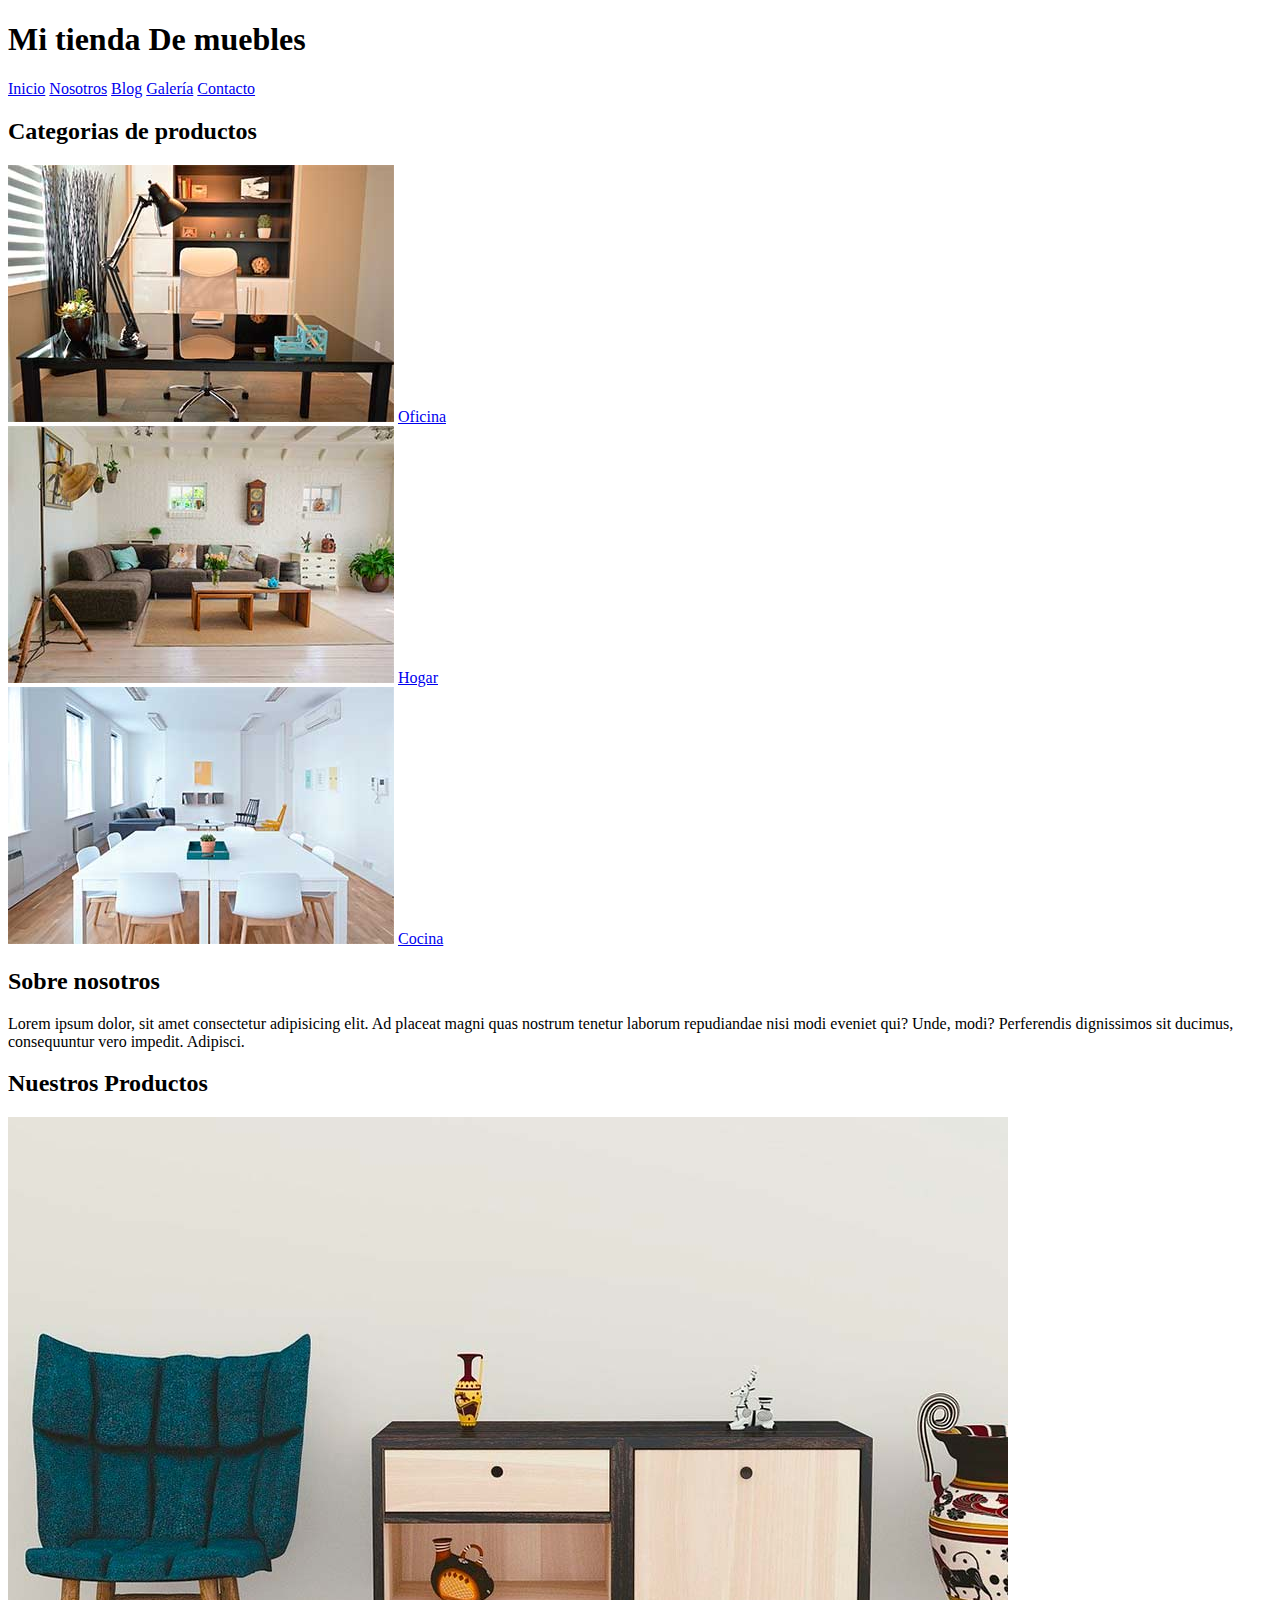
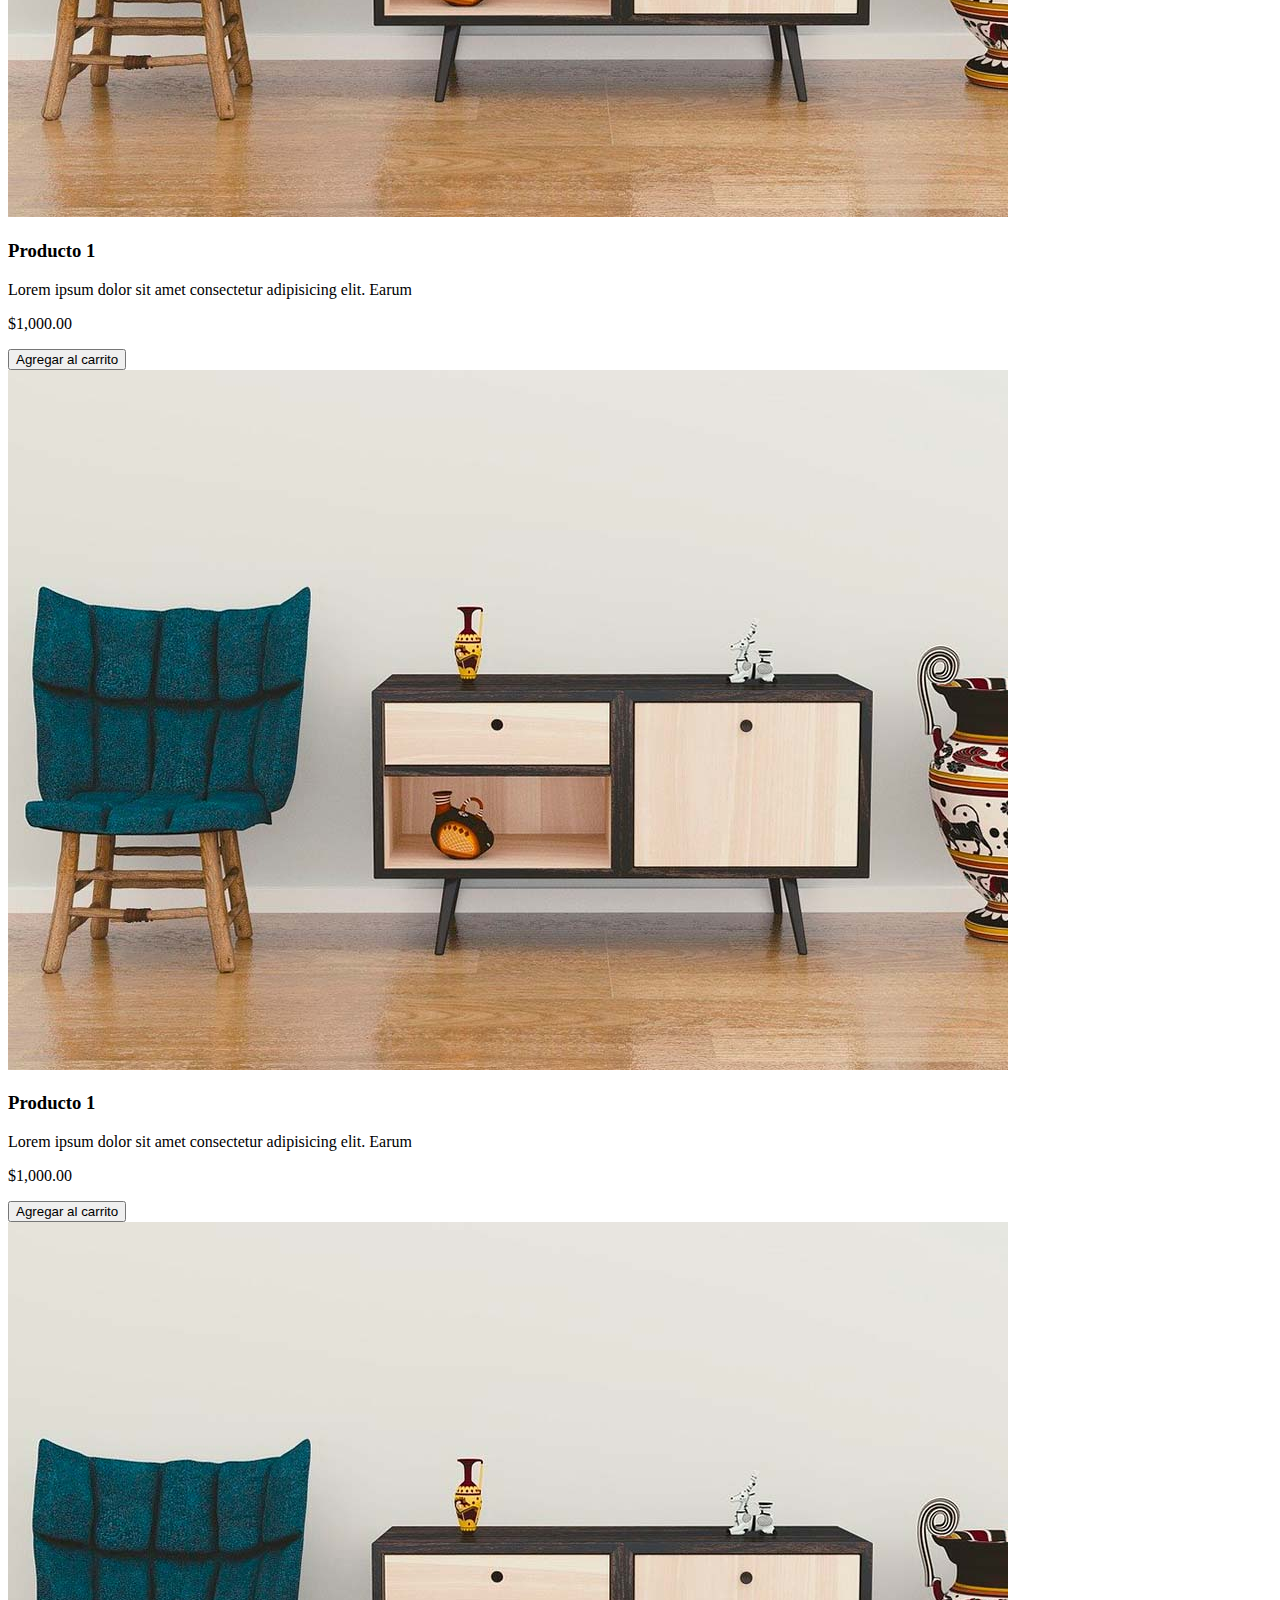
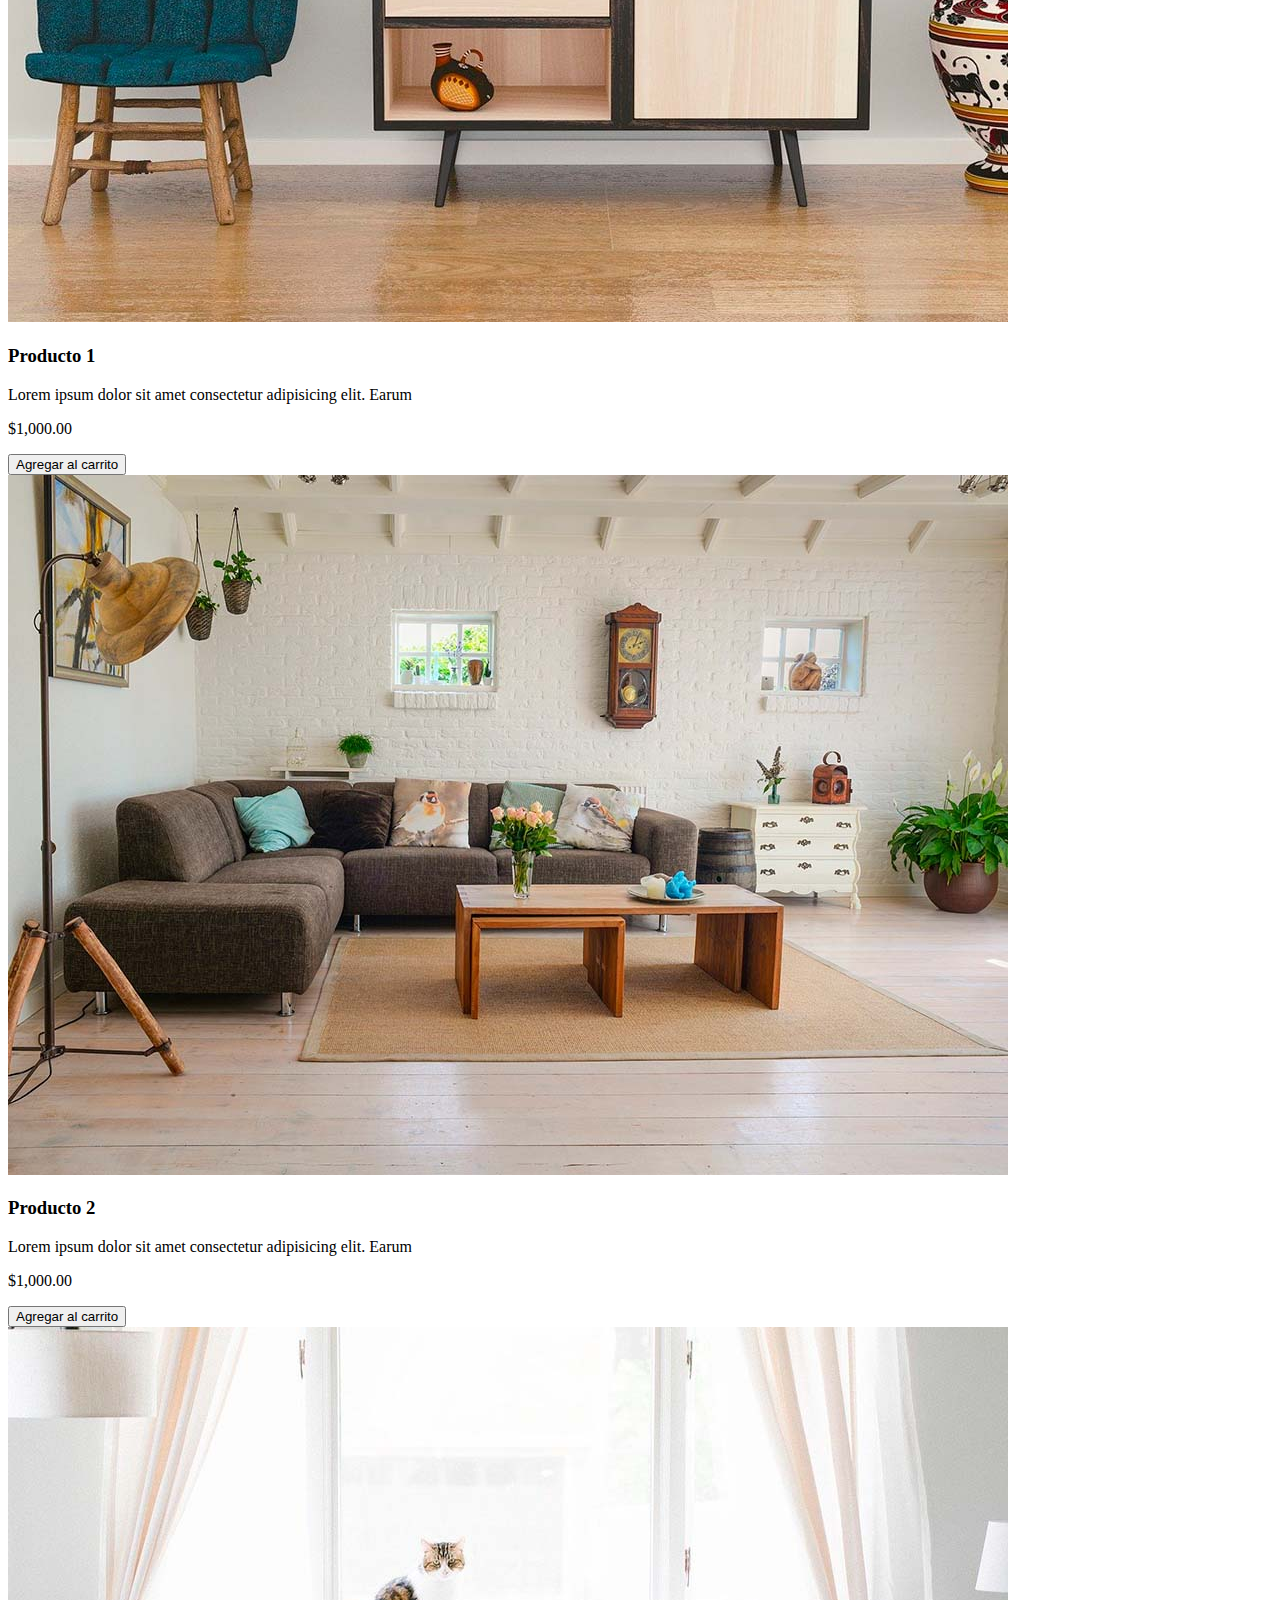
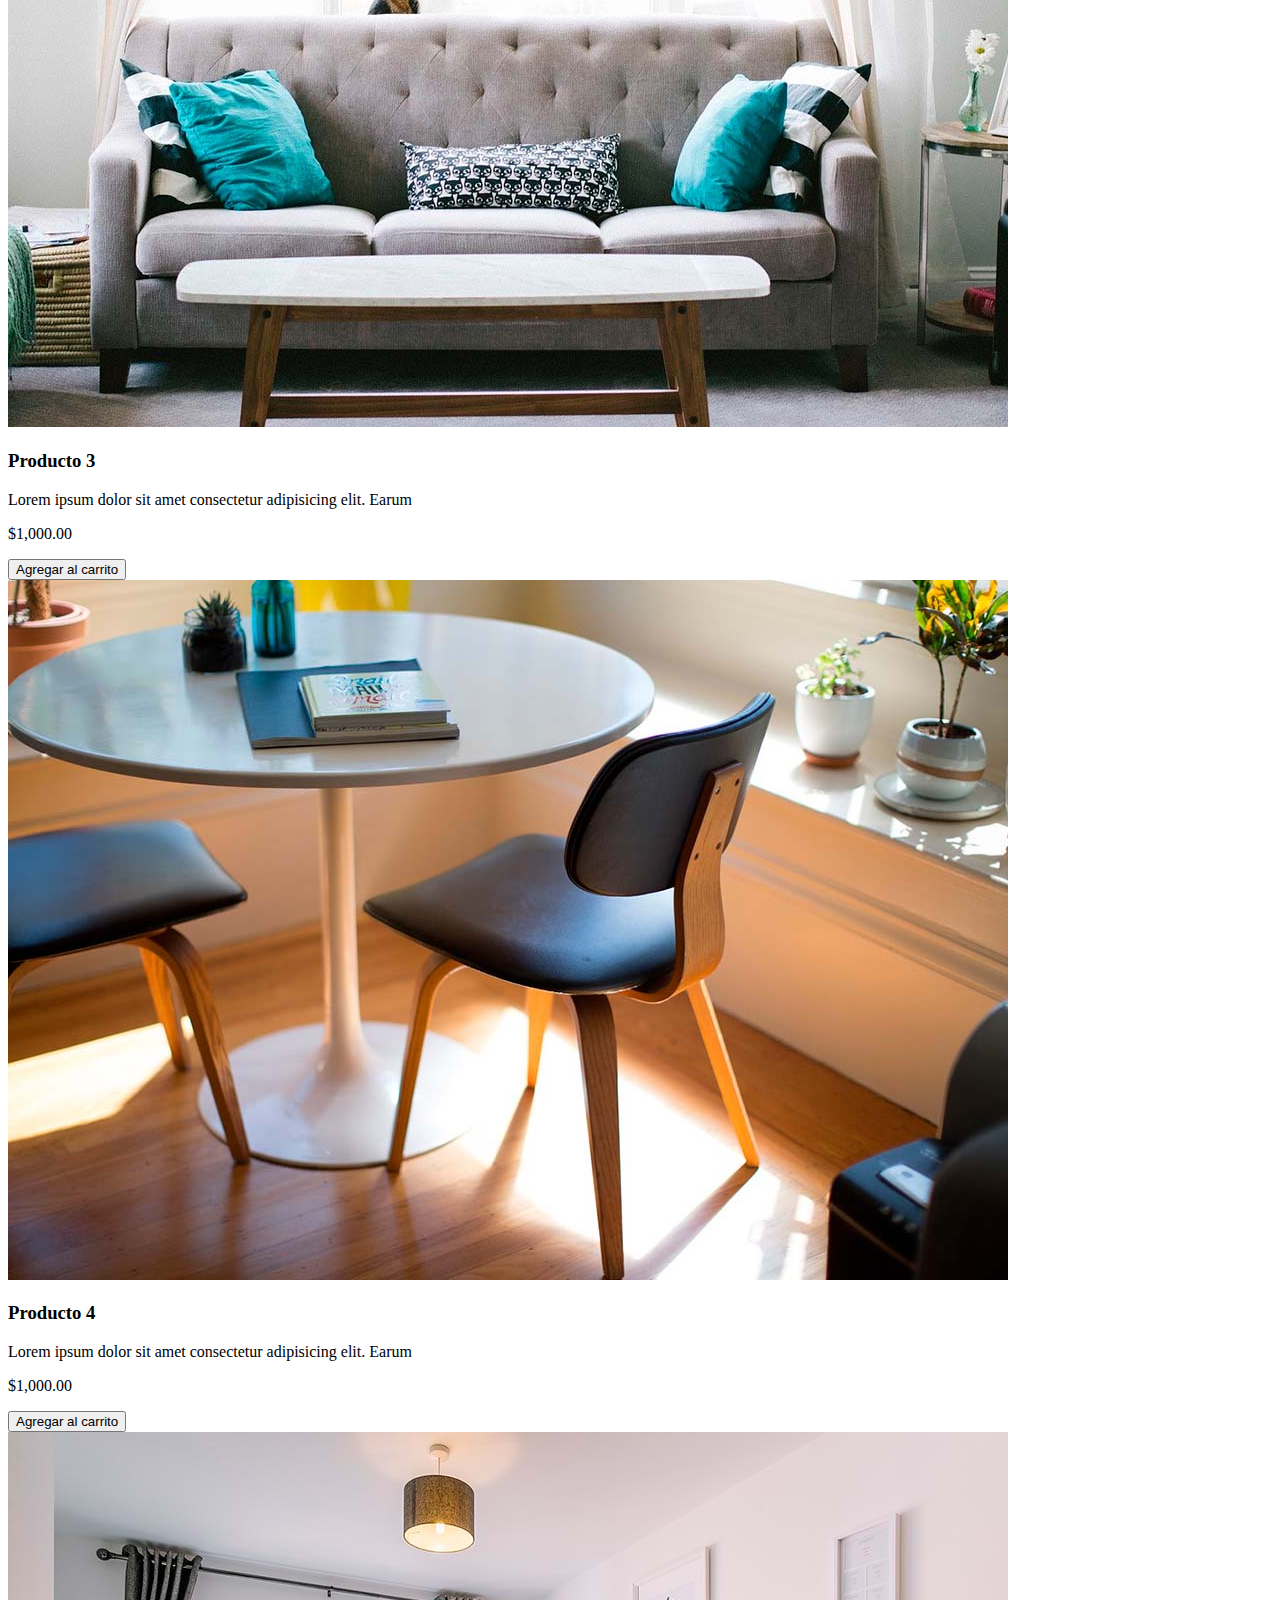
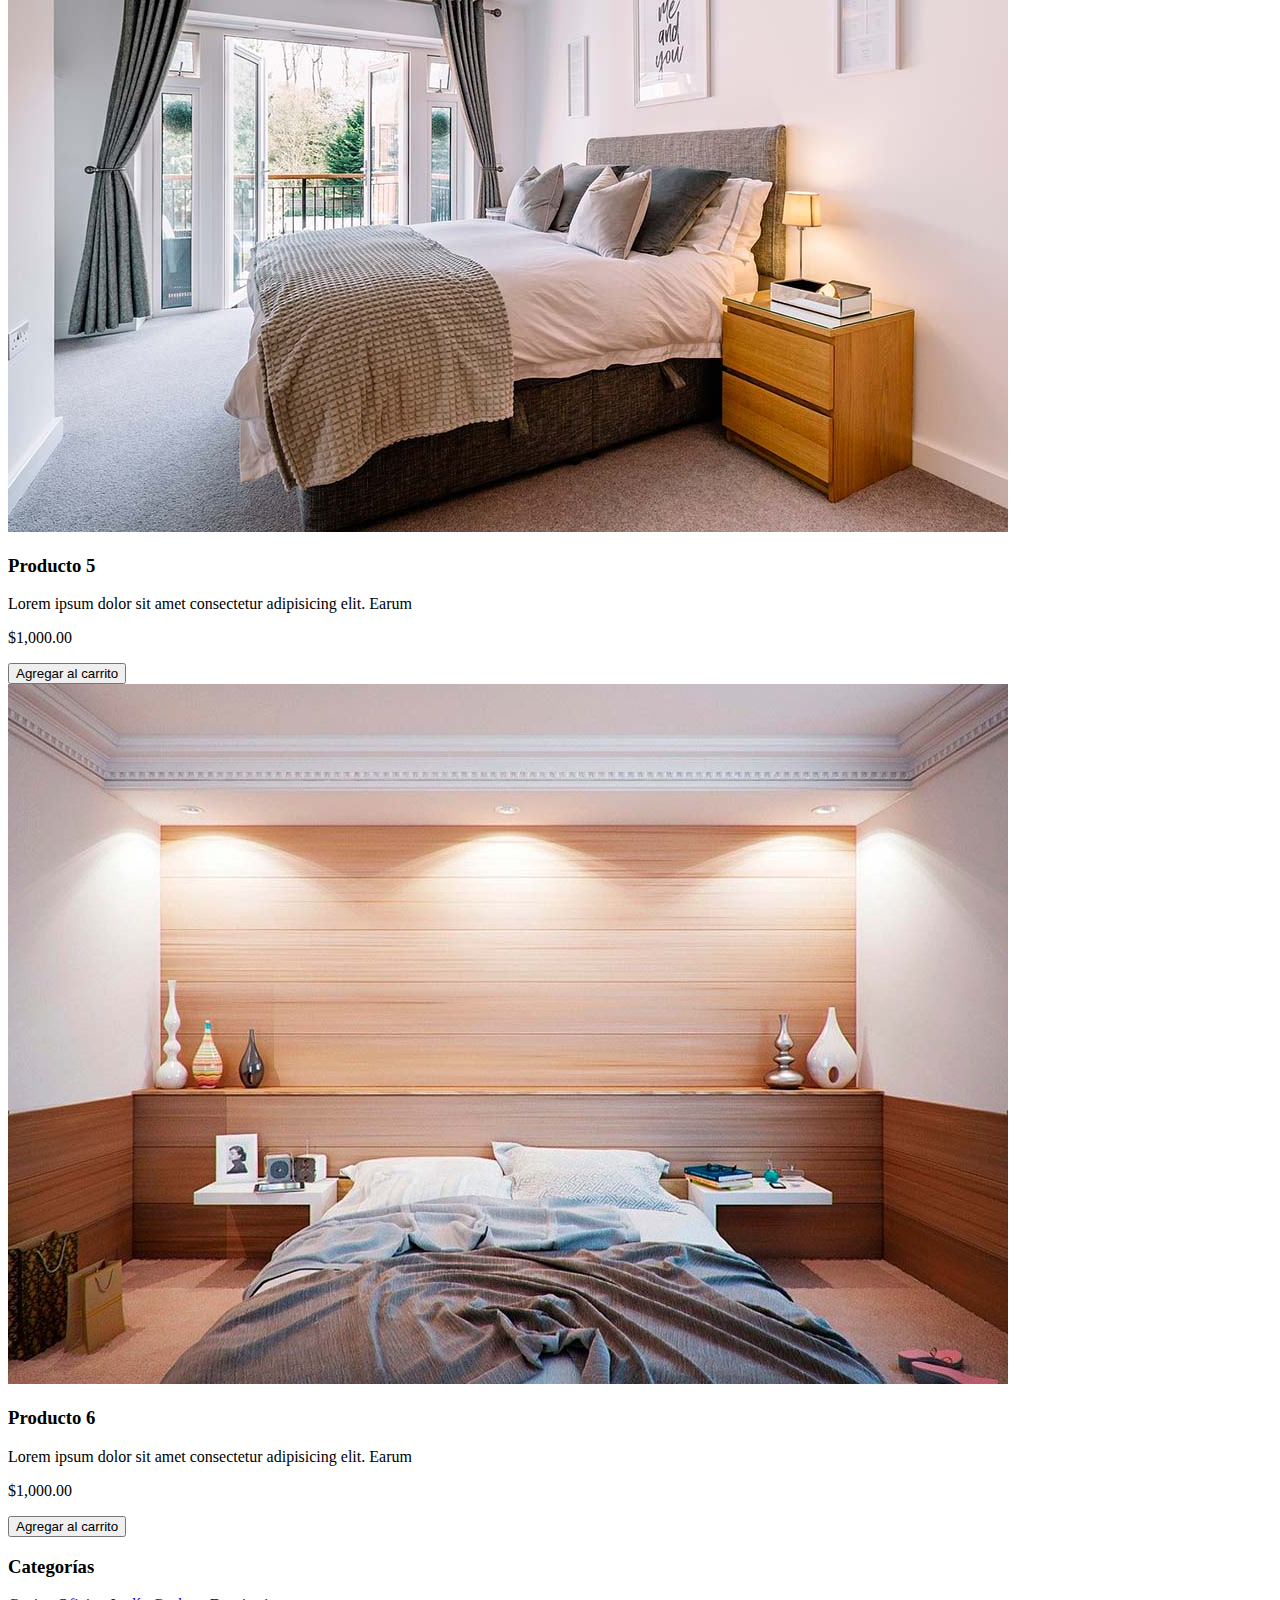
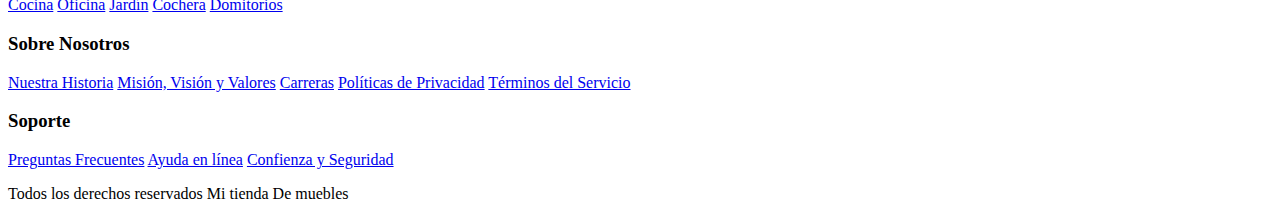
==== index.html @ 8c5c2dce "estructura html y assets de imagenes" ====
<!DOCTYPE html>
<html lang="es">
  <head>
    <meta charset="UTF-8" />
    <meta http-equiv="X-UA-Compatible" content="IE=edge" />
    <meta name="viewport" content="width=device-width, initial-scale=1.0" />
    <title>Document</title>
  </head>
  <body>
    <header>
      <h1>Mi tienda De muebles</h1>
    </header>
    <nav>
      <a href="index.html">Inicio</a>
      <a href="nosotros.html">Nosotros</a>
      <a href="blog.html">Blog</a>
      <a href="galeria.html">Galería</a>
      <a href="contacto.html">Contacto</a>
    </nav>
    <section>
      <h2>Categorias de productos</h2>
      <div>
        <img src="./assets/img/categoria1.jpg" alt="Imagen categoria uno" />
        <a href="#">Oficina</a>
      </div>
      <div>
        <img src="./assets/img/categoria2.jpg" alt="Imagen categoria dos" />
        <a href="#">Hogar</a>
      </div>
      <div>
        <img src="./assets/img/categoria3.jpg" alt="Imagen categoria tres" />
        <a href="#">Cocina</a>
      </div>
    </section>
    <section>
      <div>
        <h2>Sobre nosotros</h2>
        <p>
          Lorem ipsum dolor, sit amet consectetur adipisicing elit. Ad placeat
          magni quas nostrum tenetur laborum repudiandae nisi modi eveniet qui?
          Unde, modi? Perferendis dignissimos sit ducimus, consequuntur vero
          impedit. Adipisci.
        </p>
      </div>
    </section>
    <main>
      <h2>Nuestros Productos</h2>
      <div>
        <div>
          <img src="./assets/img/producto1.jpg" alt="Imagen producto 1" />
          <div>
            <h3>Producto 1</h3>
            <p>
              Lorem ipsum dolor sit amet consectetur adipisicing elit. Earum
            </p>
            <p>$1,000.00</p>
            <button type="button">Agregar al carrito</button>
          </div>
          <!-- info del producto -->
        </div>
        <!-- item de producto -->
        <div>
          <img src="./assets/img/producto1.jpg" alt="Imagen producto 1" />
          <div>
            <h3>Producto 1</h3>
            <p>
              Lorem ipsum dolor sit amet consectetur adipisicing elit. Earum
            </p>
            <p>$1,000.00</p>
            <button type="button">Agregar al carrito</button>
          </div>
          <!-- info del producto -->
        </div>
        <!-- item de producto -->
        <div>
          <img src="./assets/img/producto1.jpg" alt="Imagen producto 1" />
          <div>
            <h3>Producto 1</h3>
            <p>
              Lorem ipsum dolor sit amet consectetur adipisicing elit. Earum
            </p>
            <p>$1,000.00</p>
            <button type="button">Agregar al carrito</button>
          </div>
          <!-- info del producto -->
        </div>
        <!-- item de producto -->
        <div>
          <img src="./assets/img/producto2.jpg" alt="Imagen producto 2" />
          <div>
            <h3>Producto 2</h3>
            <p>
              Lorem ipsum dolor sit amet consectetur adipisicing elit. Earum
            </p>
            <p>$1,000.00</p>
            <button type="button">Agregar al carrito</button>
          </div>
          <!-- info del producto -->
        </div>
        <!-- item de producto -->
        <div>
          <img src="./assets/img/producto3.jpg" alt="Imagen producto 3" />
          <div>
            <h3>Producto 3</h3>
            <p>
              Lorem ipsum dolor sit amet consectetur adipisicing elit. Earum
            </p>
            <p>$1,000.00</p>
            <button type="button">Agregar al carrito</button>
          </div>
          <!-- info del producto -->
        </div>
        <!-- item de producto -->
        <div>
          <img src="./assets/img/producto4.jpg" alt="Imagen producto 4" />
          <div>
            <h3>Producto 4</h3>
            <p>
              Lorem ipsum dolor sit amet consectetur adipisicing elit. Earum
            </p>
            <p>$1,000.00</p>
            <button type="button">Agregar al carrito</button>
          </div>
          <!-- info del producto -->
        </div>
        <!-- item de producto -->
        <div>
          <img src="./assets/img/producto5.jpg" alt="Imagen producto 5" />
          <div>
            <h3>Producto 5</h3>
            <p>
              Lorem ipsum dolor sit amet consectetur adipisicing elit. Earum
            </p>
            <p>$1,000.00</p>
            <button type="button">Agregar al carrito</button>
          </div>
          <!-- info del producto -->
        </div>
        <!-- item de producto -->
        <div>
          <img src="./assets/img/producto6.jpg" alt="Imagen producto 6" />
          <div>
            <h3>Producto 6</h3>
            <p>
              Lorem ipsum dolor sit amet consectetur adipisicing elit. Earum
            </p>
            <p>$1,000.00</p>
            <button type="button">Agregar al carrito</button>
          </div>
          <!-- info del producto -->
        </div>
        <!-- item de producto -->
      </div>
      <!-- fin del listado de productos -->
    </main>
    <footer>
      <div>
        <h3>Categorías</h3>
        <nav>
          <a href="#">Cocina</a>
          <a href="#">Oficina</a>
          <a href="#">Jardín</a>
          <a href="#">Cochera</a>
          <a href="#">Domitorios</a>
        </nav>
      </div>
      <div>
        <h3>Sobre Nosotros</h3>
        <nav>
          <a href="#">Nuestra Historia</a>
          <a href="#">Misión, Visión y Valores</a>
          <a href="#">Carreras</a>
          <a href="#">Políticas de Privacidad</a>
          <a href="#">Términos del Servicio</a>
        </nav>
      </div>
      <div>
        <h3>Soporte</h3>
        <nav>
          <a href="#">Preguntas Frecuentes</a>
          <a href="#">Ayuda en línea</a>
          <a href="#">Confienza y Seguridad</a>
        </nav>
      </div>
      <p>Todos los derechos reservados Mi tienda De muebles</p>
    </footer>
  </body>
</html>
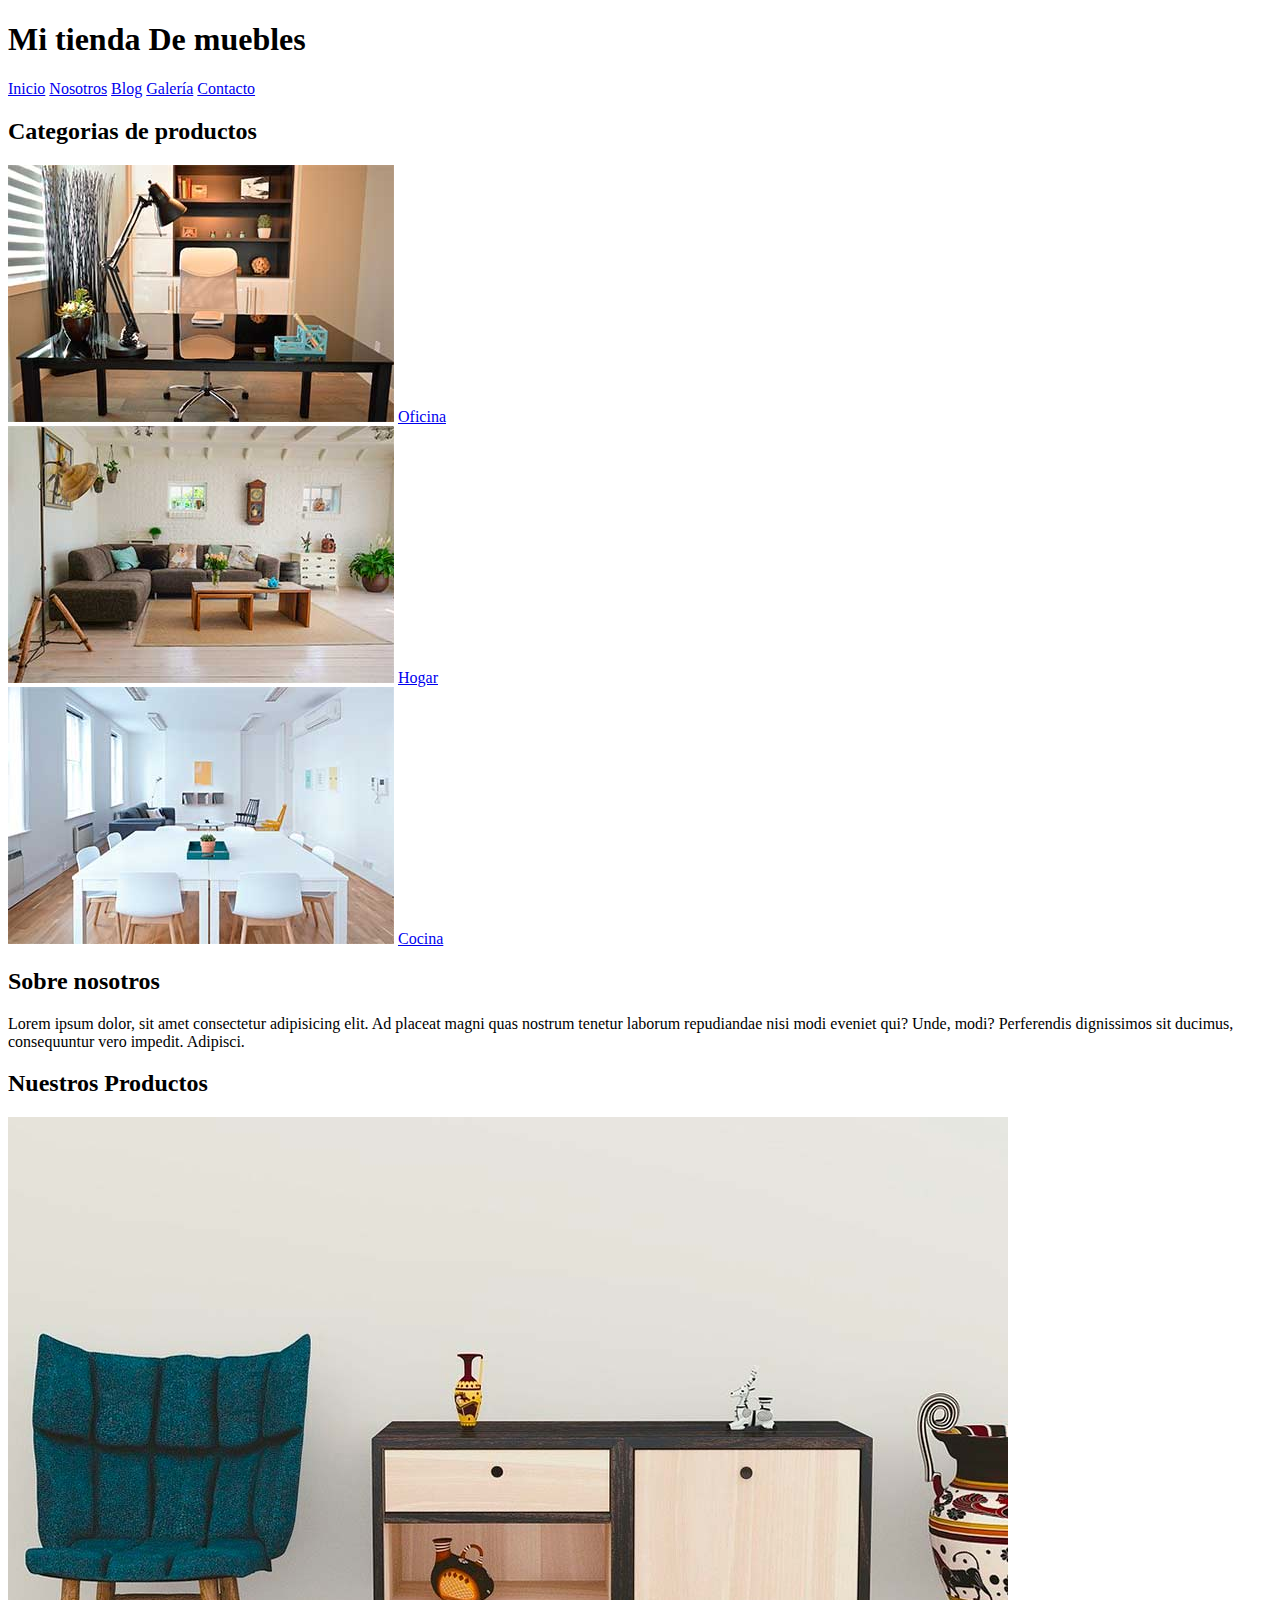
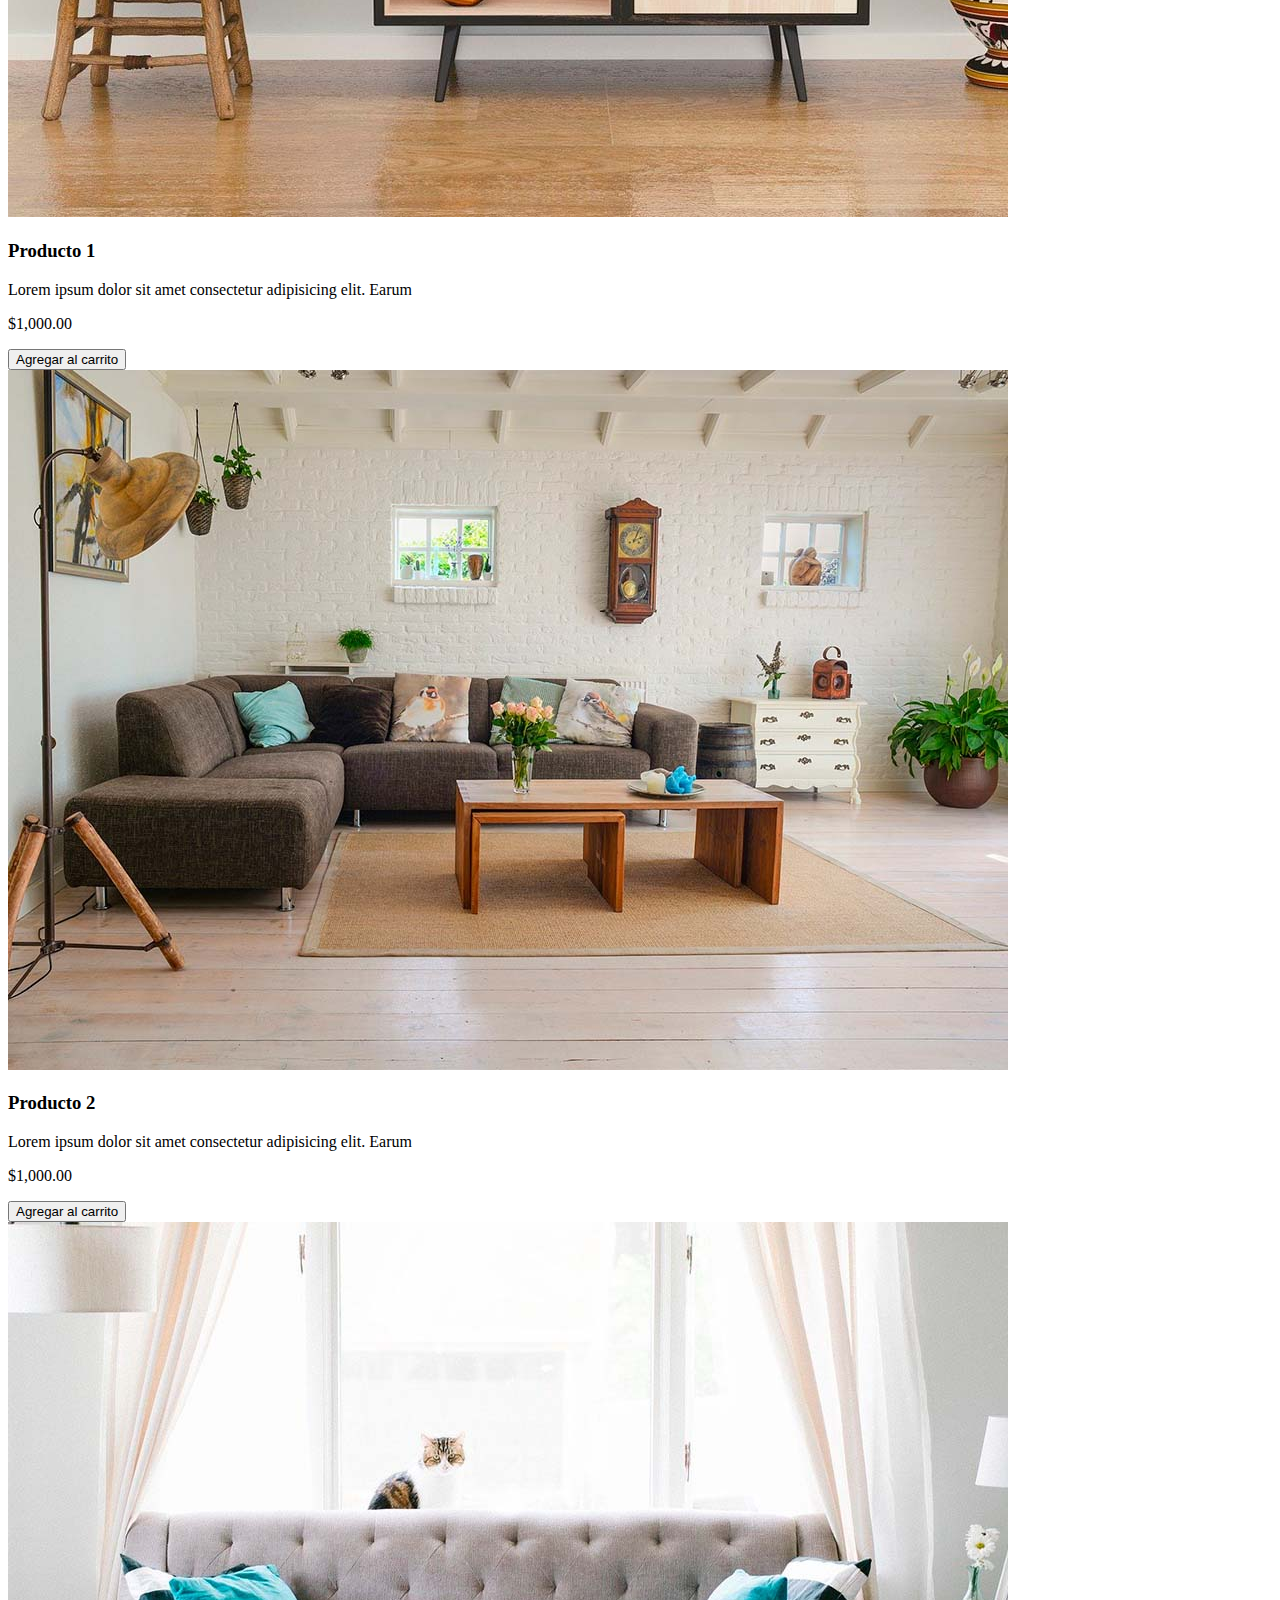
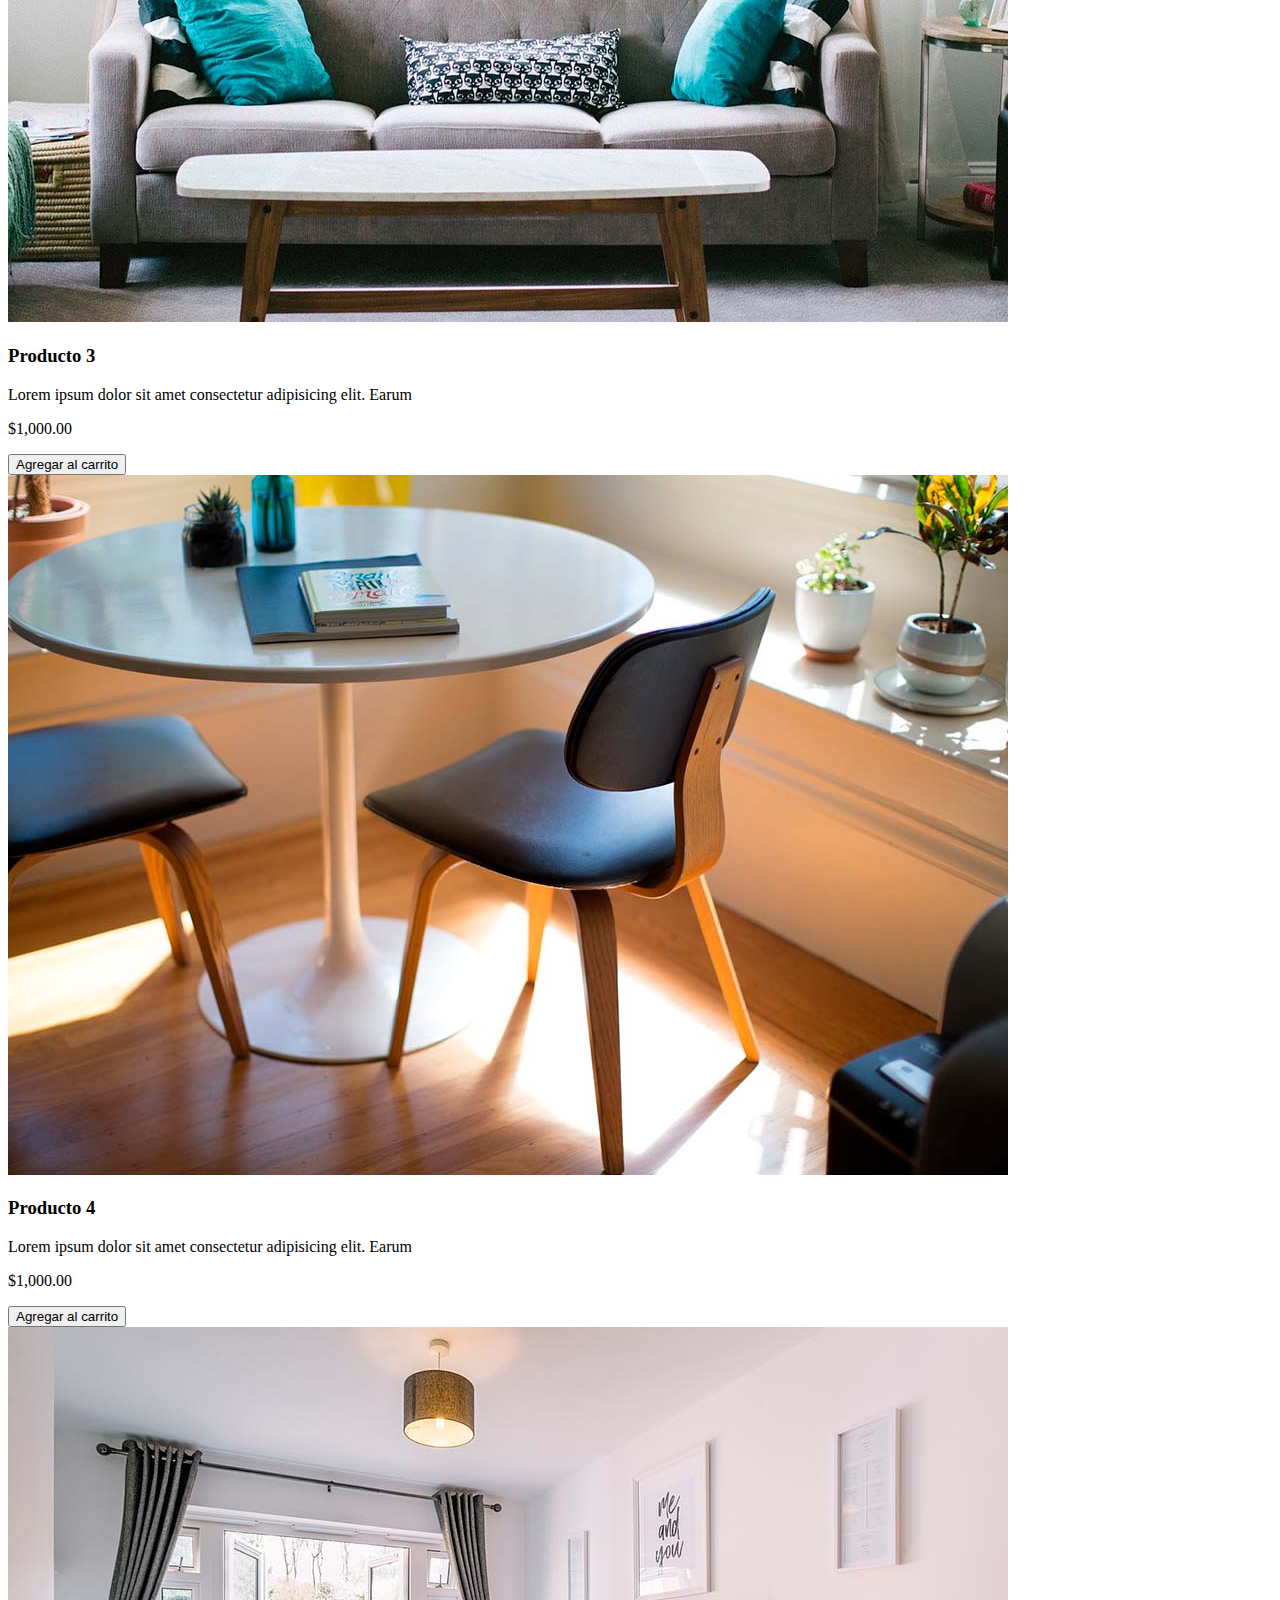
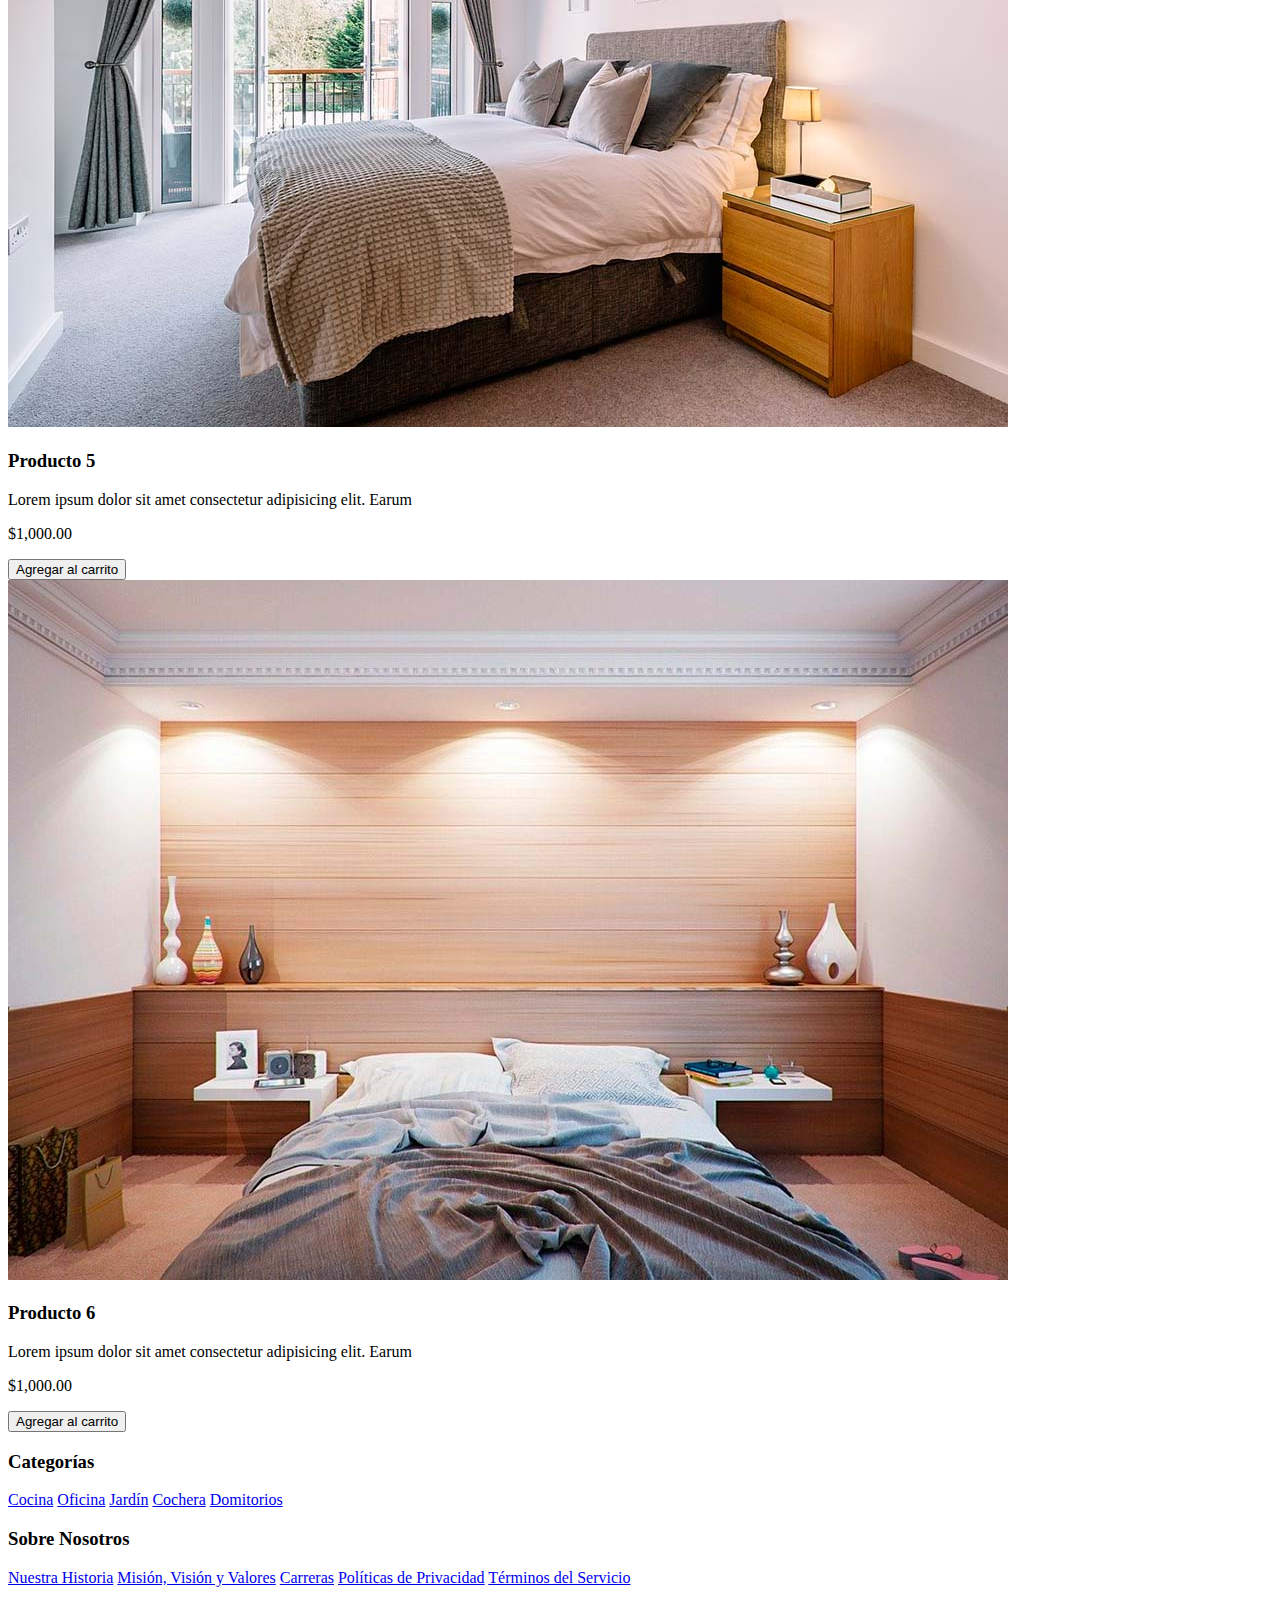
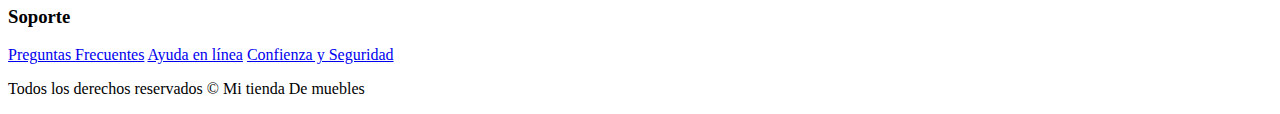
==== commit 39348714: "estructura completa de index.html" ====
--- a/index.html
+++ b/index.html
@@ -4,147 +4,132 @@
     <meta charset="UTF-8" />
     <meta http-equiv="X-UA-Compatible" content="IE=edge" />
     <meta name="viewport" content="width=device-width, initial-scale=1.0" />
-    <title>Document</title>
+    <link rel="stylesheet" href="./css/reset.css" />
+    <link rel="stylesheet" href="./css/styles.css" />
+    <title>Ecommerce - Home</title>
   </head>
   <body>
     <header>
-      <h1>Mi tienda De muebles</h1>
+      <h1 class="title">Mi tienda <span>De muebles</span></h1>
     </header>
-    <nav>
-      <a href="index.html">Inicio</a>
-      <a href="nosotros.html">Nosotros</a>
-      <a href="blog.html">Blog</a>
-      <a href="galeria.html">Galería</a>
-      <a href="contacto.html">Contacto</a>
-    </nav>
-    <section>
-      <h2>Categorias de productos</h2>
-      <div>
-        <img src="./assets/img/categoria1.jpg" alt="Imagen categoria uno" />
-        <a href="#">Oficina</a>
-      </div>
-      <div>
-        <img src="./assets/img/categoria2.jpg" alt="Imagen categoria dos" />
-        <a href="#">Hogar</a>
-      </div>
-      <div>
-        <img src="./assets/img/categoria3.jpg" alt="Imagen categoria tres" />
-        <a href="#">Cocina</a>
+    <div class="principal-wrapper">
+      <nav class="nav-principal wrapper">
+        <a href="index.html">Inicio</a>
+        <a href="nosotros.html">Nosotros</a>
+        <a href="blog.html">Blog</a>
+        <a href="galeria.html">Galería</a>
+        <a href="contacto.html">Contacto</a>
+      </nav>
+    </div>
+    <div class="hero"></div>
+    <!-- Fin de Wrapper Hero Img-->
+    <section class="wrapper categories">
+      <h2 class="text-center">Categorias de productos</h2>
+      <div class="listado-categories">
+        <div class="category">
+          <img src="./assets/img/categoria1.jpg" alt="Imagen categoria uno" />
+          <a href="#">Oficina</a>
+        </div>
+        <div class="category">
+          <img src="./assets/img/categoria2.jpg" alt="Imagen categoria dos" />
+          <a href="#">Hogar</a>
+        </div>
+        <div class="category">
+          <img src="./assets/img/categoria3.jpg" alt="Imagen categoria tres" />
+          <a href="#">Cocina</a>
+        </div>
       </div>
     </section>
-    <section>
-      <div>
-        <h2>Sobre nosotros</h2>
-        <p>
-          Lorem ipsum dolor, sit amet consectetur adipisicing elit. Ad placeat
-          magni quas nostrum tenetur laborum repudiandae nisi modi eveniet qui?
-          Unde, modi? Perferendis dignissimos sit ducimus, consequuntur vero
-          impedit. Adipisci.
-        </p>
+    <section class="sobre-nosotros">
+      <div class="wrapper sobre-nosotros-flex">
+        <div class="text-us">
+          <h2>Sobre nosotros</h2>
+          <p>
+            Lorem ipsum dolor, sit amet consectetur adipisicing elit. Ad placeat
+            magni quas nostrum tenetur laborum repudiandae nisi modi eveniet
+            qui? Unde, modi? Perferendis dignissimos sit ducimus, consequuntur
+            vero impedit. Adipisci.
+          </p>
+        </div>
       </div>
     </section>
-    <main>
-      <h2>Nuestros Productos</h2>
-      <div>
-        <div>
+    <main class="wrapper wrapper-main">
+      <h2 class="text-center">Nuestros Productos</h2>
+      <div class="listado-products">
+        <!-- item de producto -->
+        <div class="producto">
           <img src="./assets/img/producto1.jpg" alt="Imagen producto 1" />
-          <div>
+          <div class="text-product">
             <h3>Producto 1</h3>
             <p>
               Lorem ipsum dolor sit amet consectetur adipisicing elit. Earum
             </p>
-            <p>$1,000.00</p>
+            <p class="precio">$1,000.00</p>
             <button type="button">Agregar al carrito</button>
           </div>
           <!-- info del producto -->
         </div>
         <!-- item de producto -->
-        <div>
-          <img src="./assets/img/producto1.jpg" alt="Imagen producto 1" />
-          <div>
-            <h3>Producto 1</h3>
+        <div class="producto">
+          <img src="./assets/img/producto2.jpg" alt="Imagen producto 2" />
+          <div class="text-product">
+            <h3>Producto 2</h3>
             <p>
               Lorem ipsum dolor sit amet consectetur adipisicing elit. Earum
             </p>
-            <p>$1,000.00</p>
+            <p class="precio">$1,000.00</p>
             <button type="button">Agregar al carrito</button>
           </div>
           <!-- info del producto -->
         </div>
         <!-- item de producto -->
-        <div>
-          <img src="./assets/img/producto1.jpg" alt="Imagen producto 1" />
-          <div>
-            <h3>Producto 1</h3>
+        <div class="producto">
+          <img src="./assets/img/producto3.jpg" alt="Imagen producto 3" />
+          <div class="text-product">
+            <h3>Producto 3</h3>
             <p>
               Lorem ipsum dolor sit amet consectetur adipisicing elit. Earum
             </p>
-            <p>$1,000.00</p>
+            <p class="precio">$1,000.00</p>
             <button type="button">Agregar al carrito</button>
           </div>
           <!-- info del producto -->
         </div>
         <!-- item de producto -->
-        <div>
-          <img src="./assets/img/producto2.jpg" alt="Imagen producto 2" />
-          <div>
-            <h3>Producto 2</h3>
+        <div class="producto">
+          <img src="./assets/img/producto4.jpg" alt="Imagen producto 4" />
+          <div class="text-product">
+            <h3>Producto 4</h3>
             <p>
               Lorem ipsum dolor sit amet consectetur adipisicing elit. Earum
             </p>
-            <p>$1,000.00</p>
+            <p class="precio">$1,000.00</p>
             <button type="button">Agregar al carrito</button>
           </div>
           <!-- info del producto -->
         </div>
         <!-- item de producto -->
-        <div>
-          <img src="./assets/img/producto3.jpg" alt="Imagen producto 3" />
-          <div>
-            <h3>Producto 3</h3>
+        <div class="producto">
+          <img src="./assets/img/producto5.jpg" alt="Imagen producto 5" />
+          <div class="text-product">
+            <h3>Producto 5</h3>
             <p>
               Lorem ipsum dolor sit amet consectetur adipisicing elit. Earum
             </p>
-            <p>$1,000.00</p>
+            <p class="precio">$1,000.00</p>
             <button type="button">Agregar al carrito</button>
           </div>
           <!-- info del producto -->
         </div>
         <!-- item de producto -->
-        <div>
-          <img src="./assets/img/producto4.jpg" alt="Imagen producto 4" />
-          <div>
-            <h3>Producto 4</h3>
-            <p>
-              Lorem ipsum dolor sit amet consectetur adipisicing elit. Earum
-            </p>
-            <p>$1,000.00</p>
-            <button type="button">Agregar al carrito</button>
-          </div>
-          <!-- info del producto -->
-        </div>
-        <!-- item de producto -->
-        <div>
-          <img src="./assets/img/producto5.jpg" alt="Imagen producto 5" />
-          <div>
-            <h3>Producto 5</h3>
-            <p>
-              Lorem ipsum dolor sit amet consectetur adipisicing elit. Earum
-            </p>
-            <p>$1,000.00</p>
-            <button type="button">Agregar al carrito</button>
-          </div>
-          <!-- info del producto -->
-        </div>
-        <!-- item de producto -->
-        <div>
+        <div class="producto">
           <img src="./assets/img/producto6.jpg" alt="Imagen producto 6" />
-          <div>
+          <div class="text-product">
             <h3>Producto 6</h3>
             <p>
               Lorem ipsum dolor sit amet consectetur adipisicing elit. Earum
             </p>
-            <p>$1,000.00</p>
+            <p class="precio">$1,000.00</p>
             <button type="button">Agregar al carrito</button>
           </div>
           <!-- info del producto -->
@@ -153,36 +138,38 @@
       </div>
       <!-- fin del listado de productos -->
     </main>
-    <footer>
-      <div>
-        <h3>Categorías</h3>
-        <nav>
-          <a href="#">Cocina</a>
-          <a href="#">Oficina</a>
-          <a href="#">Jardín</a>
-          <a href="#">Cochera</a>
-          <a href="#">Domitorios</a>
-        </nav>
+    <footer class="wrapper-footer">
+      <div class="wrapper list-nav">
+        <div class="item">
+          <h3>Categorías</h3>
+          <nav>
+            <a href="#">Cocina</a>
+            <a href="#">Oficina</a>
+            <a href="#">Jardín</a>
+            <a href="#">Cochera</a>
+            <a href="#">Domitorios</a>
+          </nav>
+        </div>
+        <div class="item">
+          <h3>Sobre Nosotros</h3>
+          <nav>
+            <a href="#">Nuestra Historia</a>
+            <a href="#">Misión, Visión y Valores</a>
+            <a href="#">Carreras</a>
+            <a href="#">Políticas de Privacidad</a>
+            <a href="#">Términos del Servicio</a>
+          </nav>
+        </div>
+        <div class="item">
+          <h3>Soporte</h3>
+          <nav>
+            <a href="#">Preguntas Frecuentes</a>
+            <a href="#">Ayuda en línea</a>
+            <a href="#">Confienza y Seguridad</a>
+          </nav>
+        </div>
       </div>
-      <div>
-        <h3>Sobre Nosotros</h3>
-        <nav>
-          <a href="#">Nuestra Historia</a>
-          <a href="#">Misión, Visión y Valores</a>
-          <a href="#">Carreras</a>
-          <a href="#">Políticas de Privacidad</a>
-          <a href="#">Términos del Servicio</a>
-        </nav>
-      </div>
-      <div>
-        <h3>Soporte</h3>
-        <nav>
-          <a href="#">Preguntas Frecuentes</a>
-          <a href="#">Ayuda en línea</a>
-          <a href="#">Confienza y Seguridad</a>
-        </nav>
-      </div>
-      <p>Todos los derechos reservados Mi tienda De muebles</p>
+      <p>Todos los derechos reservados &copy; Mi tienda De muebles</p>
     </footer>
   </body>
 </html>
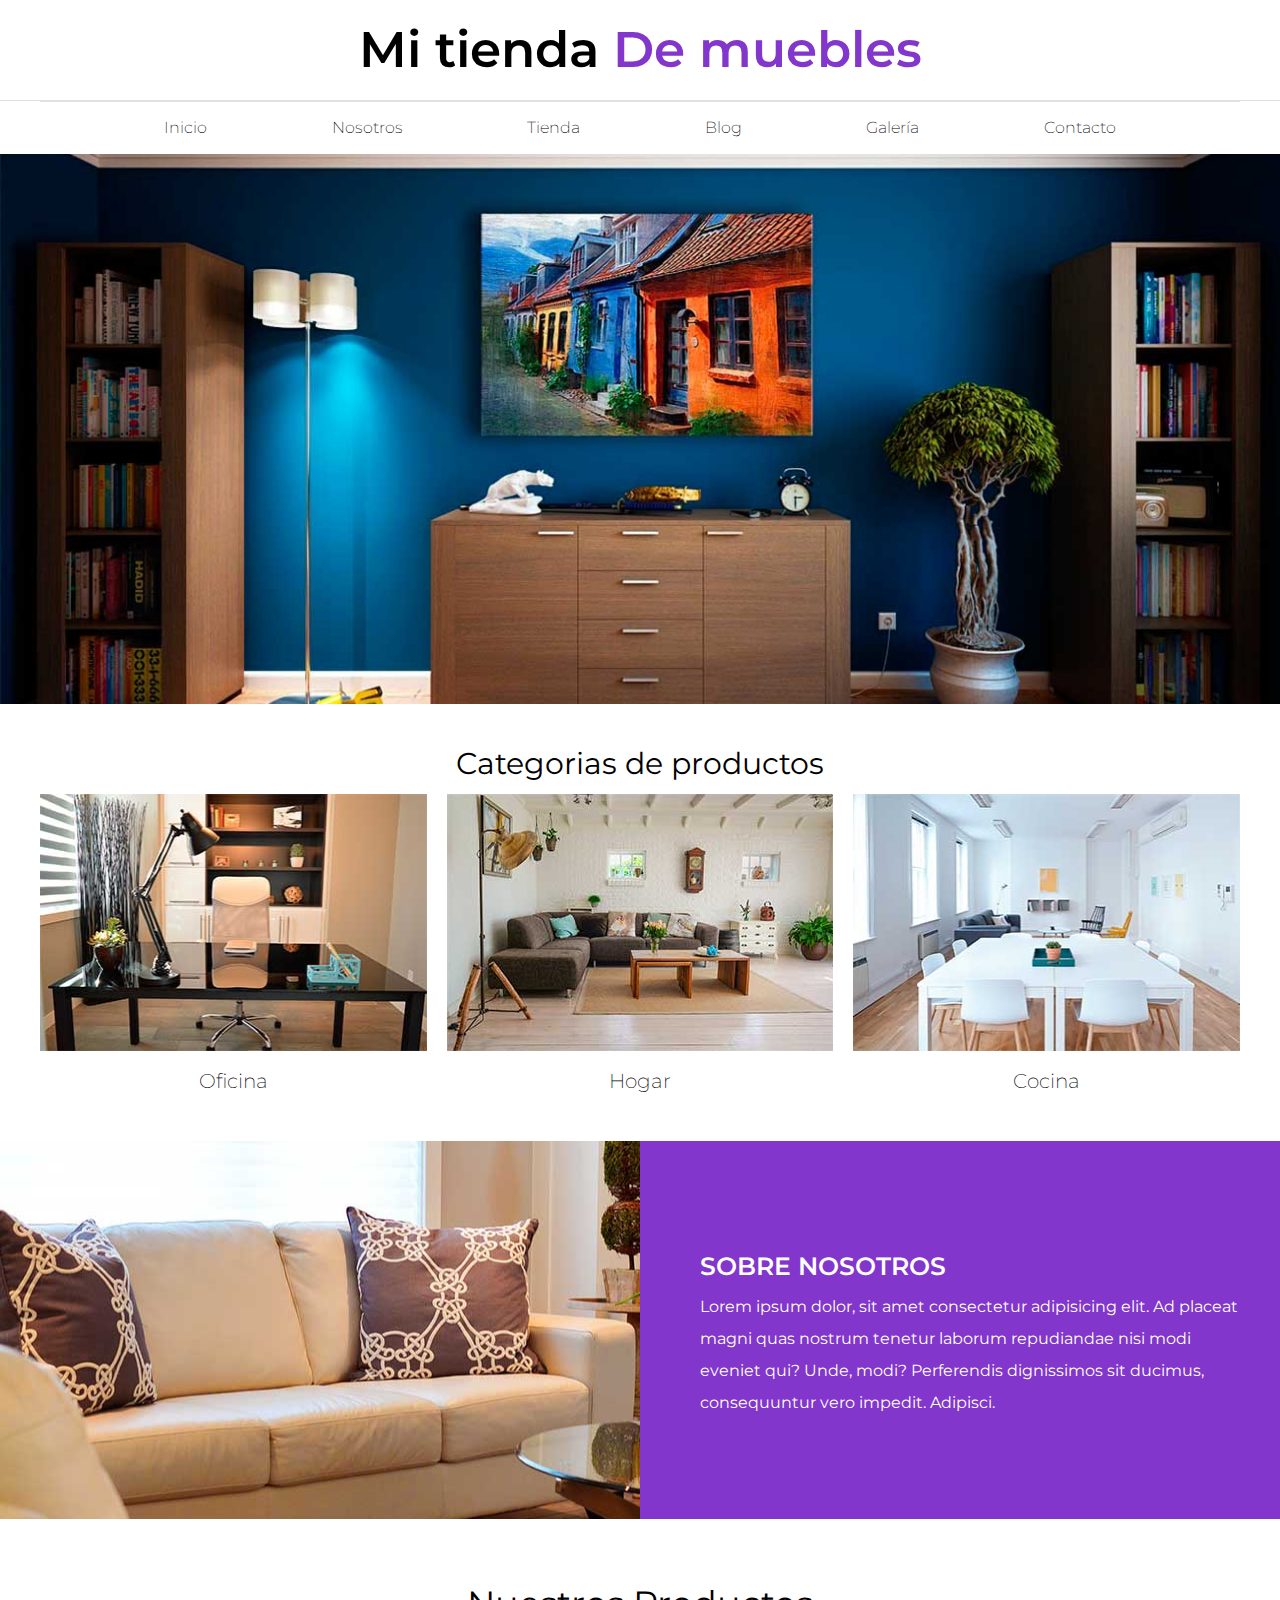
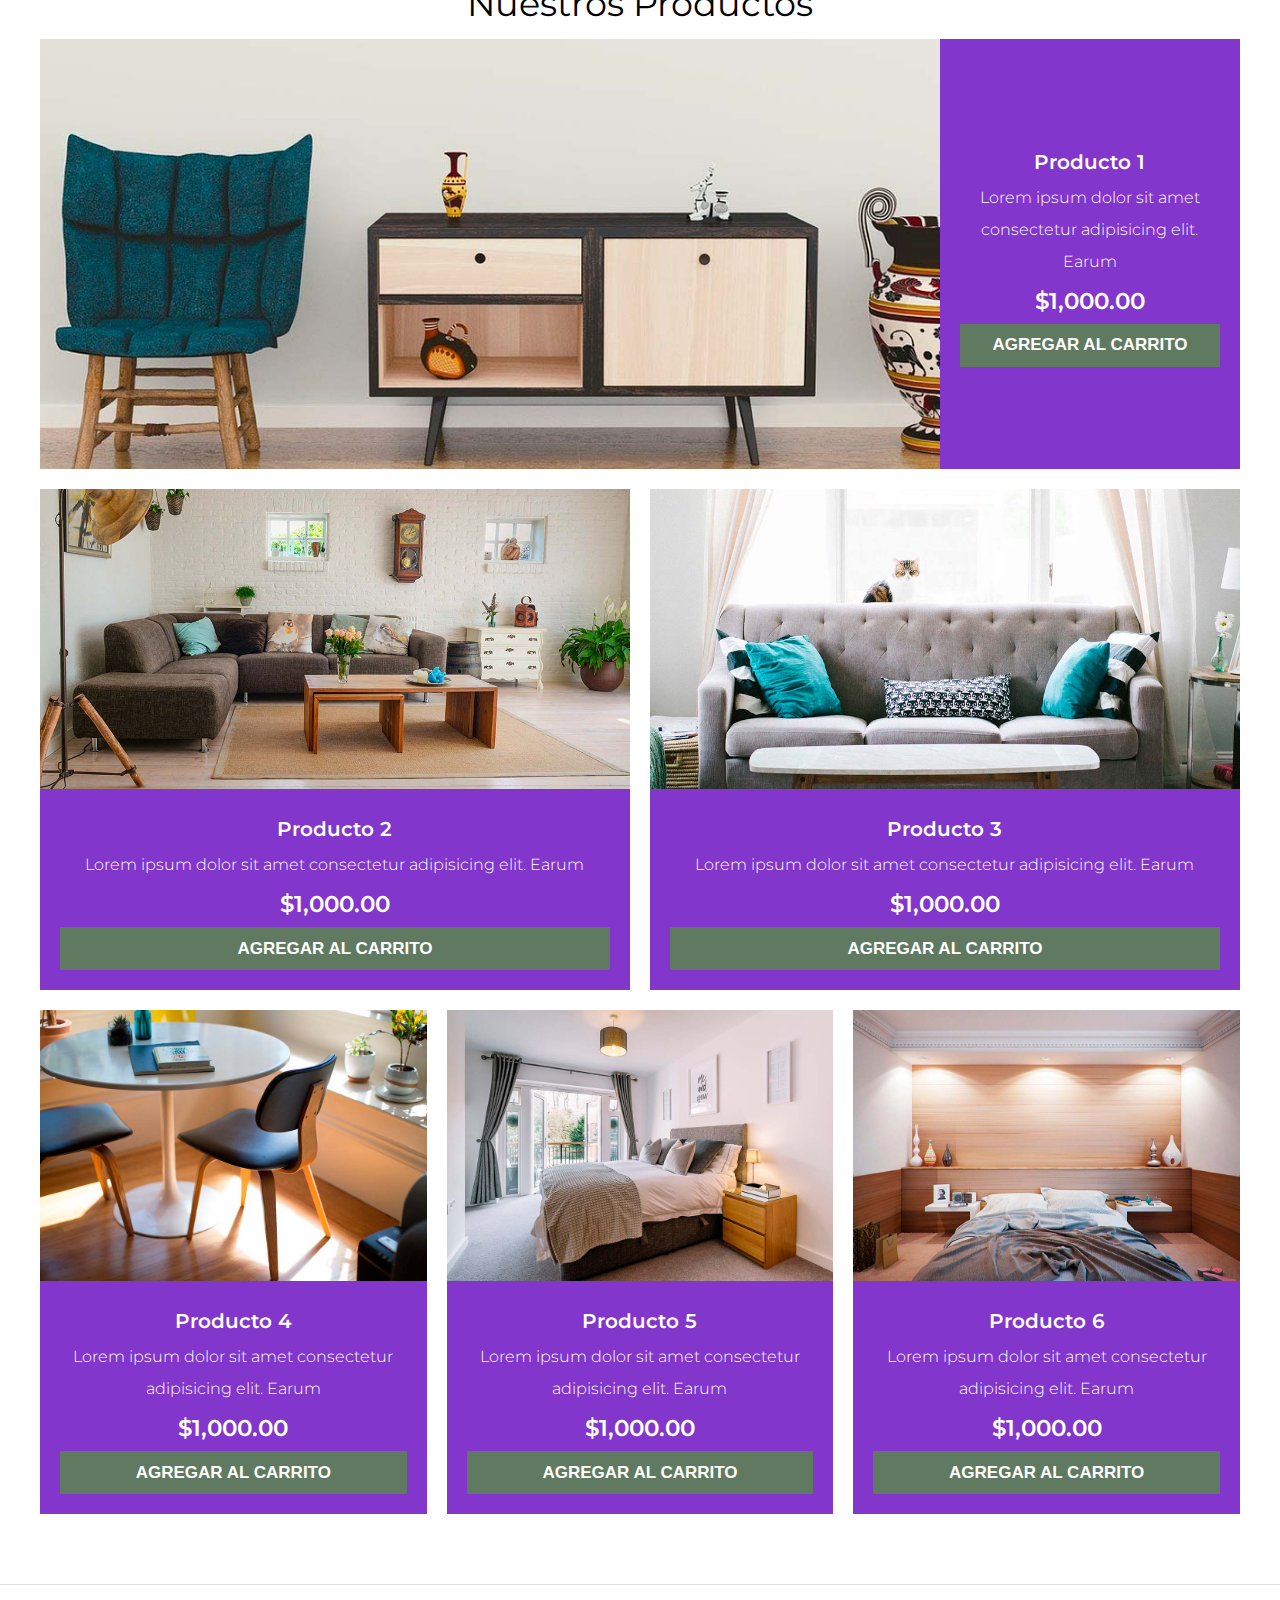
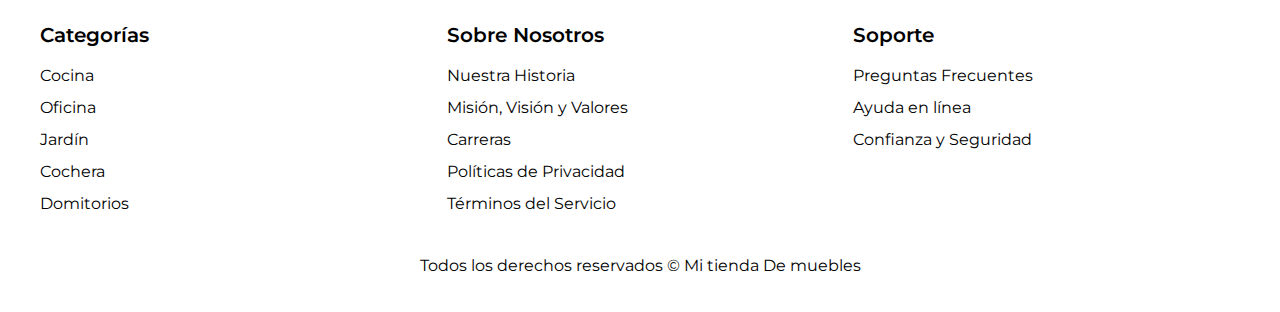
==== commit 634029de: "fi: typo Confianza" ====
--- a/index.html
+++ b/index.html
@@ -16,6 +16,7 @@
       <nav class="nav-principal wrapper">
         <a href="index.html">Inicio</a>
         <a href="nosotros.html">Nosotros</a>
+        <a href="tienda.html">Tienda</a>
         <a href="blog.html">Blog</a>
         <a href="galeria.html">Galería</a>
         <a href="contacto.html">Contacto</a>
@@ -165,7 +166,7 @@
           <nav>
             <a href="#">Preguntas Frecuentes</a>
             <a href="#">Ayuda en línea</a>
-            <a href="#">Confienza y Seguridad</a>
+            <a href="#">Confianza y Seguridad</a>
           </nav>
         </div>
       </div>
--- a/css/styles.css
+++ b/css/styles.css
@@ -0,0 +1,344 @@
+@import url("https://fonts.googleapis.com/css2?family=Montserrat:wght@200;400;600&display=swap");
+html {
+  font-family: "Montserrat", sans-serif;
+  font-size: 62.5%;
+}
+body {
+  font-size: 1.6rem;
+  line-height: 2;
+}
+/* estilos globales */
+a {
+  color: #000000;
+  text-decoration: none;
+}
+img {
+  max-width: 100%;
+  display: block;
+}
+
+/* Utilidades */
+.text-center {
+  text-align: center;
+}
+.color-text {
+  color: #8236cb;
+}
+.margin-title {
+  margin-bottom: 2rem;
+}
+/* Header y navegation */
+.title {
+  font-weight: 600;
+  text-align: center;
+  font-size: 5rem;
+}
+.title span {
+  color: #8236cb;
+}
+.principal-wrapper {
+  border-top: #e1e1e1 solid 1px;
+}
+.wrapper {
+  max-width: 1200px;
+  margin: 0 auto;
+}
+.nav-principal {
+  font-weight: 200;
+  display: flex;
+  justify-content: space-evenly;
+  border-top: #e1e1e1 solid 1px;
+  padding: 1rem 0;
+}
+.hero {
+  background-image: url("./../assets/img/principal.jpg");
+  background-size: cover;
+  background-position: center;
+  background-repeat: no-repeat;
+  height: 550px;
+}
+/* wrapper Categorias de productos */
+.categories {
+  padding: 3rem 0;
+}
+.categories h2 {
+  font-size: 3rem;
+}
+.listado-categories {
+  display: grid;
+  grid-template-columns: repeat(3, 1fr);
+  gap: 2rem;
+}
+.categories .listado-categories .category img {
+  width: 100%;
+}
+.categories .listado-categories .category a {
+  display: block;
+  text-align: center;
+  padding: 1rem 0;
+  font-weight: 200;
+  font-size: 2rem;
+  border-bottom-right-radius: 1rem;
+}
+.categories .listado-categories .category a:hover {
+  background-color: #8236cb;
+  color: #ffffff;
+  transition: background-color ease-in-out 0.5s, color ease-in-out 0.5s;
+}
+/* sobre nosotros */
+.sobre-nosotros {
+  background-image: linear-gradient(
+      to right,
+      transparent 50%,
+      #8236cb 50%,
+      #8236cb 100%
+    ),
+    url("./../assets/img/nosotros.jpg");
+  padding: 10rem 0;
+  background-repeat: no-repeat;
+  background-position: left center;
+  background-size: 100%, 100rem;
+}
+.sobre-nosotros-flex {
+  display: flex;
+  justify-content: flex-end;
+}
+.sobre-nosotros-flex .text-us {
+  flex-basis: 50%;
+  padding-left: 6rem;
+  color: #ffffff;
+}
+.text-us h2 {
+  font-size: 2.5rem;
+  font-weight: 600;
+  text-transform: uppercase;
+}
+
+/* productos */
+.wrapper-main {
+  padding: 5rem 0;
+}
+.wrapper-main h2 {
+  font-size: 3.5rem;
+}
+.wrapper-main .listado-products {
+  display: grid;
+  grid-template-columns: repeat(6, 1fr);
+  gap: 2rem;
+}
+.wrapper-main .listado-products .producto {
+  background-color: #8236cb;
+}
+.producto:nth-child(1) {
+  grid-column: 1/7;
+  display: grid;
+  grid-template-columns: 3fr 1fr;
+}
+.producto:nth-child(1) img {
+  height: 43rem;
+  width: 100%;
+  object-fit: cover;
+}
+.producto:nth-child(2) {
+  grid-column: 1/4;
+}
+.producto:nth-child(3) {
+  grid-column: 4/7;
+}
+.producto:nth-child(2) img,
+.producto:nth-child(3) img {
+  height: 30rem;
+  width: 100%;
+  object-fit: cover;
+}
+.producto:nth-child(4) {
+  grid-column: 1/3;
+}
+.producto:nth-child(5) {
+  grid-column: 3/5;
+}
+.producto:nth-child(6) {
+  grid-column: 5/7;
+}
+.wrapper-main .listado-products .producto .text-product {
+  text-align: center;
+  color: #ffffff;
+  font-weight: 300;
+  padding: 2rem;
+  margin: auto 0;
+}
+.wrapper-main .listado-products .producto .text-product h3 {
+  font-weight: 600;
+  font-size: 2rem;
+}
+.wrapper-main .listado-products .producto .text-product button {
+  display: block;
+  background-color: #5f7a61;
+  color: #ffffff;
+  border: none;
+  font-weight: 600;
+  padding: 1.15rem 0;
+  text-transform: uppercase;
+  width: 100%;
+  font-size: 1.7rem;
+  transition: background-color ease-out 0.5s;
+}
+.wrapper-main .listado-products .producto .text-product button:hover {
+  cursor: pointer;
+  background-color: #485d4a;
+}
+.precio {
+  font-size: 2.3rem;
+  font-weight: 600;
+}
+
+/* footer */
+.wrapper-footer {
+  border-top: 1px solid #e1e1e1;
+  margin-top: 2rem;
+  padding: 3rem 0;
+}
+.wrapper-footer .list-nav {
+  display: grid;
+  grid-template-columns: repeat(3, 1fr);
+  gap: 2rem;
+  margin-bottom: 3rem;
+}
+.wrapper-footer .list-nav .item h3 {
+  font-weight: 600;
+  font-size: 2rem;
+  margin-bottom: 0.5rem;
+}
+.wrapper-footer .list-nav .item nav a {
+  display: block;
+}
+.wrapper-footer p {
+  text-align: center;
+}
+
+/* Página de nosotros */
+.contenido-nosotros {
+  display: grid;
+  grid-template-columns: 1fr 2fr;
+  /* grid-template-columns: repeat(auto-fit, minmax(25rem, 1fr)); */
+  gap: 2rem;
+}
+.contenido-nosotros .info-about-us {
+  display: flex;
+  flex-direction: column;
+  justify-content: center;
+}
+
+/*pagina de blog */
+.us-blog {
+  display: grid;
+  grid-template-columns: 3fr 1fr;
+  gap: 4rem;
+}
+
+.article {
+  border-bottom: 2px solid #e1e1e1;
+  padding-bottom: 4rem;
+  margin-bottom: 2rem;
+}
+.entrada-article {
+  width: 55rem;
+  margin: 0 auto;
+}
+.article:last-child {
+  border: none;
+}
+.article h3 {
+  font-size: 2.4rem;
+  font-weight: 600;
+  text-transform: uppercase;
+}
+.article .article-meta {
+  display: flex;
+  justify-content: space-between;
+  margin: 1rem 0;
+}
+.article-meta p {
+  font-weight: 600;
+}
+.article-meta span {
+  color: #8236cb;
+}
+.article .entrada-blog p {
+  font-weight: 300;
+  margin-bottom: 1.5rem;
+}
+.btn {
+  display: block;
+  width: 24rem;
+  text-align: center;
+  background-color: #5f7a61;
+  color: #ffffff;
+  border: none;
+  font-weight: 600;
+  padding: 0.5rem 0;
+  text-transform: uppercase;
+  font-size: 1.6rem;
+  border-radius: 0.5rem;
+  transition: background-color ease-out 0.5s;
+}
+.btn:hover {
+  cursor: pointer;
+  background-color: #485d4a;
+  transition: background-color ease-out 0.5s;
+}
+
+.list-articles h3 {
+  font-size: 2.2rem;
+  font-weight: 600;
+}
+.list-articles ul {
+  list-style: circle;
+}
+/* galeria */
+.list-gallery {
+  display: grid;
+  grid-template-columns: repeat(3, 1fr);
+  gap: 2rem;
+  margin: 0 auto;
+}
+
+.list-gallery img {
+  width: 40rem;
+  height: 40rem;
+  object-fit: cover;
+}
+/* Formulario */
+
+.formulario {
+  max-width: 60rem;
+  margin: 0 auto;
+}
+.formulario fieldset {
+  border: 1px solid #e1e1e1;
+  margin-bottom: 2rem;
+  padding: 1rem;
+}
+.formulario legend {
+  background-color: #8236cb;
+  color: #ffffff;
+  width: 58rem;
+  text-align: center;
+  text-transform: uppercase;
+  font-weight: 600;
+  padding: 0.6rem 0;
+  margin-bottom: 2rem;
+}
+.wrapper-input {
+  display: flex;
+  margin-top: 1.5rem;
+}
+.wrapper-input label {
+  flex-basis: 10rem;
+}
+.wrapper-input .input {
+  flex: 1;
+  border: 1px solid #e1e1e1;
+  padding: 1rem;
+  border-radius: 0.5rem;
+}
